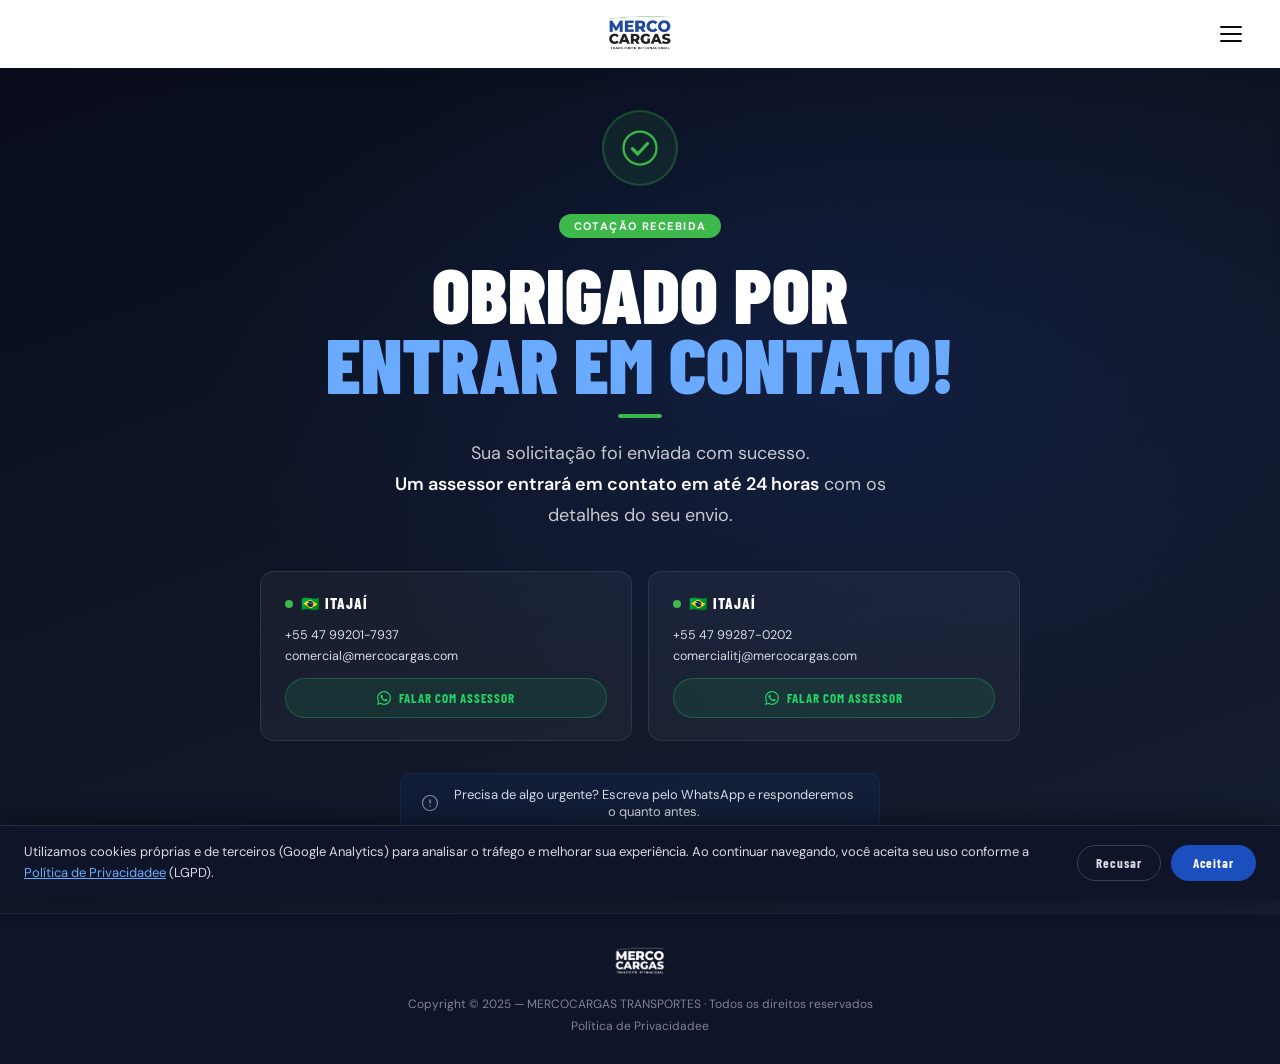
==== thankyou.html @ 4bcff3f1 "Add files via upload" ====
<!DOCTYPE html>
<html lang="pt-BR">
<head>
  <!-- Google Tag Manager -->
<script>(function(w,d,s,l,i){w[l]=w[l]||[];w[l].push({'gtm.start':
new Date().getTime(),event:'gtm.js'});var f=d.getElementsByTagName(s)[0],
j=d.createElement(s),dl=l!='dataLayer'?'&l='+l:'';j.async=true;j.src=
'https://www.googletagmanager.com/gtm.js?id='+i+dl;f.parentNode.insertBefore(j,f);
})(window,document,'script','dataLayer','GTM-52GM26VB');</script>
<!-- End Google Tag Manager -->
  <meta charset="UTF-8">
  <meta name="viewport" content="width=device-width, initial-scale=1.0">
  <title>Obrigado! Sua cotação foi enviada — MERCOCARGAS</title>
  <meta name="robots" content="noindex, nofollow">
  <link rel="icon" type="image/png" href="[data-uri]">
  <link rel="preconnect" href="https://fonts.googleapis.com">
  <link rel="preconnect" href="https://fonts.gstatic.com" crossorigin>
  <link href="https://fonts.googleapis.com/css2?family=Barlow+Condensed:wght@600;700;800;900&family=DM+Sans:wght@300;400;500;600&display=swap" rel="stylesheet">
  <style>
    :root {
      --blue:#1B4FBE; --blue-d:#1340A0; --navy:#080C1A; --navy-2:#0F1528;
      --navy-3:#161E32; --green:#3DB84B; --white:#FFFFFF;
      --gray-l:#D8DCE8; --gray:#7A849A;
    }
    *,*::before,*::after{box-sizing:border-box;margin:0;padding:0}
    html{scroll-behavior:smooth}
    body{font-family:'DM Sans',sans-serif;background:var(--navy);color:var(--white);overflow-x:hidden;-webkit-font-smoothing:antialiased;min-height:100vh;display:flex;flex-direction:column}
    a{text-decoration:none;color:inherit}
    button{cursor:pointer;border:none;font-family:inherit;background:none}

    /* ─── NAV ─────────────────────────────────── */
    .nav {
      position: fixed; top: 0; left: 0; right: 0; z-index: 200;
      height: 68px;
      display: grid;
      grid-template-columns: 48px 1fr 48px;
      align-items: center;
      padding: 0 24px;
      background: var(--white);
      box-shadow: 0 2px 20px rgba(0,0,0,.1);
    }
    .nav-logo {
      grid-column: 2;
      display: flex; justify-content: center; align-items: center;
    }
    .nav-logo img { height: 57px; width: auto; display: block; }

    /* Hambúrguer */
    .nav-hamburger {
      grid-column: 3;
      display: flex; align-items: center; justify-content: flex-end;
      width: 44px; height: 44px; padding: 10px;
      border-radius: 8px;
      cursor: pointer;
      transition: background .2s;
    }
    .nav-hamburger:hover { background: rgba(27,79,190,.08); }
    .hamburger-icon {
      display: flex; flex-direction: column; gap: 5px;
      width: 22px;
    }
    .hamburger-icon span {
      display: block; width: 100%; height: 2px;
      background: var(--navy);
      border-radius: 2px;
      transition: transform .3s, opacity .3s, width .3s;
      transform-origin: center;
    }
    /* Estado aberto */
    .nav-hamburger.open .hamburger-icon span:nth-child(1) { transform: translateY(7px) rotate(45deg); }
    .nav-hamburger.open .hamburger-icon span:nth-child(2) { opacity: 0; transform: scaleX(0); }
    .nav-hamburger.open .hamburger-icon span:nth-child(3) { transform: translateY(-7px) rotate(-45deg); }

    /* Menu drawer */
    .nav-drawer {
      position: fixed; top: 68px; right: 0;
      width: 260px; max-height: calc(100vh - 68px);
      background: var(--white);
      box-shadow: -4px 8px 32px rgba(0,0,0,.18);
      border-radius: 0 0 0 16px;
      padding: 8px 0 16px;
      transform: translateX(110%);
      transition: transform .3s cubic-bezier(.4,0,.2,1);
      z-index: 199;
      overflow-y: auto;
    }
    .nav-drawer.open { transform: translateX(0); }
    .drawer-overlay {
      position: fixed; inset: 0; z-index: 198;
      background: rgba(8,12,26,.4);
      opacity: 0; pointer-events: none;
      transition: opacity .3s;
    }
    .drawer-overlay.open { opacity: 1; pointer-events: all; }

    .drawer-item {
      display: flex; align-items: center; gap: 12px;
      padding: 13px 24px;
      font-size: 14px; font-weight: 600; color: var(--navy);
      transition: background .18s, color .18s;
      border-left: 3px solid transparent;
    }
    .drawer-item:hover {
      background: rgba(27,79,190,.06);
      border-left-color: var(--blue);
      color: var(--blue);
    }
    .drawer-item svg { width: 17px; height: 17px; flex-shrink: 0; opacity: .6; }
    .drawer-divider { height: 1px; background: rgba(0,0,0,.07); margin: 6px 20px; }
    .drawer-cta {
      margin: 10px 20px 0;
      display: flex; align-items: center; justify-content: center; gap: 8px;
      background: var(--blue); color: #fff;
      font-family: 'Barlow Condensed', sans-serif;
      font-weight: 800; font-size: 14px; letter-spacing: .07em; text-transform: uppercase;
      padding: 11px 20px; border-radius: 50px;
      transition: background .2s;
    }
    .drawer-cta:hover { background: var(--blue-d); }

    /* ─── SEÇÃO PRINCIPAL ─────────────────────── */
    .ty-section {
      flex: 1; display: flex; align-items: center; justify-content: center;
      padding: 110px 24px 80px;
      background: linear-gradient(160deg, var(--navy) 0%, var(--navy-3) 100%);
      position: relative; overflow: hidden;
    }
    .ty-section::before {
      content: ''; position: absolute; inset: 0; pointer-events: none;
      background: radial-gradient(ellipse 70% 60% at 65% 40%, rgba(27,79,190,.16) 0%, transparent 70%);
    }
    .ty-inner {
      position: relative; z-index: 2;
      max-width: 760px; width: 100%; text-align: center;
    }

    /* Check icon */
    .ty-icon {
      width: 76px; height: 76px; border-radius: 50%;
      background: rgba(61,184,75,.1); border: 2px solid rgba(61,184,75,.28);
      display: flex; align-items: center; justify-content: center;
      margin: 0 auto 28px;
      animation: iconPop .55s cubic-bezier(.34,1.56,.64,1) both;
    }
    @keyframes iconPop{from{transform:scale(0);opacity:0}to{transform:scale(1);opacity:1}}
    .ty-icon svg { width: 36px; height: 36px; }

    /* Textos */
    @keyframes fadeUp{from{opacity:0;transform:translateY(16px)}to{opacity:1;transform:translateY(0)}}
    .ty-tag {
      display: inline-flex; align-items: center; gap: 8px;
      background: var(--green); color: #fff;
      font-size: 11px; font-weight: 700; letter-spacing: .13em; text-transform: uppercase;
      padding: 5px 15px; border-radius: 100px; margin-bottom: 20px;
      animation: fadeUp .5s .15s ease both;
    }
    .ty-title {
      font-family: 'Barlow Condensed', sans-serif;
      font-size: clamp(46px, 8.5vw, 78px);
      font-weight: 900; text-transform: uppercase; line-height: .9;
      color: #fff; margin-bottom: 16px;
      animation: fadeUp .5s .25s ease both;
    }
    .ty-title span { color: #6AABFF; display: block; }
    .ty-divider {
      width: 44px; height: 4px; background: var(--green);
      border-radius: 2px; margin: 0 auto 20px;
      animation: fadeUp .5s .3s ease both;
    }
    .ty-sub {
      font-size: clamp(16px, 2vw, 18px); color: rgba(255,255,255,.76);
      line-height: 1.72; max-width: 500px; margin: 0 auto 40px;
      animation: fadeUp .5s .35s ease both;
    }
    .ty-sub strong { color: #fff; font-weight: 600; }

    /* ─── ESCRITÓRIOS ─────────────────────────── */
    .ty-offices {
      display: grid;
      grid-template-columns: 1fr 1fr;
      gap: 16px;
      margin-bottom: 32px;
      animation: fadeUp .5s .45s ease both;
    }
    .ty-office {
      background: rgba(255,255,255,.04);
      border: 1px solid rgba(255,255,255,.09);
      border-radius: 14px;
      padding: 22px 24px;
      text-align: left;
      display: flex; flex-direction: column; gap: 12px;
      transition: border-color .25s, background .25s;
    }
    .ty-office:hover {
      border-color: rgba(27,79,190,.45);
      background: rgba(27,79,190,.06);
    }
    .ty-office-city {
      font-family: 'Barlow Condensed', sans-serif;
      font-size: 15px; font-weight: 800; text-transform: uppercase;
      letter-spacing: .07em; color: #fff;
      display: flex; align-items: center; gap: 8px;
    }
    .dot { width: 8px; height: 8px; border-radius: 50%; background: var(--green); flex-shrink: 0; animation: pulse 2s infinite; }
    @keyframes pulse{0%,100%{opacity:1}50%{opacity:.4}}
    .ty-office-info { font-size: 12.5px; color: var(--gray-l); line-height: 1.65; }

    /* Botão WA — tamanho fixo e igual nos dois cards */
    .wa-btn {
      display: flex; align-items: center; justify-content: center; gap: 8px;
      width: 100%;
      background: rgba(37,211,102,.1);
      border: 1px solid rgba(37,211,102,.28);
      color: #25D366;
      font-family: 'Barlow Condensed', sans-serif;
      font-weight: 700; font-size: 13px; letter-spacing: .06em; text-transform: uppercase;
      padding: 11px 16px; border-radius: 50px;
      transition: background .2s, border-color .2s, transform .15s;
      white-space: nowrap;
    }
    .wa-btn:hover { background: rgba(37,211,102,.18); border-color: #25D366; transform: translateY(-1px); }
    .wa-btn svg { width: 14px; height: 14px; fill: #25D366; flex-shrink: 0; }

    /* Info */
    .ty-info {
      display: inline-flex; align-items: center; gap: 10px;
      background: rgba(27,79,190,.09); border: 1px solid rgba(27,79,190,.2);
      border-radius: 10px; padding: 12px 20px;
      font-size: 13px; color: var(--gray-l); max-width: 480px;
      animation: fadeUp .5s .55s ease both;
    }
    .ty-info svg { width: 18px; height: 18px; flex-shrink: 0; opacity: .6; }

    /* ─── FOOTER ──────────────────────────────── */
    .footer {
      background: var(--navy-2); border-top: 1px solid rgba(255,255,255,.06);
      padding: 26px 24px; text-align: center;
    }
    .footer-logo { height: 44px; width: auto; margin: 0 auto 10px; display: block;  filter:brightness(0) invert(1);}
    .f-copy { font-size: 12px; color: var(--gray); line-height: 1.8; }
    .f-copy a { color: var(--gray); transition: color .2s; }
    .f-copy a:hover { color: var(--gray-l); }

    /* ─── MODAL ───────────────────────────────── */
    .modal { display:none; position:fixed; inset:0; z-index:999; background:rgba(8,12,26,.88); backdrop-filter:blur(6px); overflow-y:auto; padding:24px 16px; }
    .modal-box { max-width:660px; margin:40px auto; background:var(--navy-2); border:1px solid rgba(255,255,255,.08); border-radius:14px; overflow:hidden; }
    .modal-head { background:var(--navy); padding:20px 26px; display:flex; align-items:center; justify-content:space-between; border-bottom:1px solid rgba(255,255,255,.06); }
    .modal-head h2 { font-family:'Barlow Condensed',sans-serif; font-size:22px; font-weight:800; text-transform:uppercase; color:#fff; }
    .modal-close { background:rgba(255,255,255,.08); color:#fff; width:32px; height:32px; border-radius:50%; font-size:14px; display:grid; place-items:center; cursor:pointer; border:none; }
    .modal-body { padding:28px; font-size:14px; line-height:1.75; color:var(--gray-l); }
    .modal-body h3 { font-family:'Barlow Condensed',sans-serif; font-size:15px; font-weight:800; text-transform:uppercase; letter-spacing:.06em; color:#fff; margin:20px 0 6px; }
    .modal-body h3:first-child { margin-top:0; }
    .modal-body p,.modal-body li { font-size:13.5px; line-height:1.75; color:var(--gray-l); }
    .modal-body ul { padding-left:18px; margin-top:6px; }
    .modal-body a { color:#6AABFF; }

    /* ─── COOKIE ──────────────────────────────── */
    /* ── COOKIE BANNER ── */
    #cookieBanner {
      position: fixed; bottom: 0; left: 0; right: 0; z-index: 9999;
      background: var(--navy-2);
      border-top: 1px solid rgba(255,255,255,.1);
      padding: 16px 24px;
      display: flex; align-items: center; justify-content: space-between;
      gap: 16px; flex-wrap: wrap;
      box-shadow: 0 -4px 24px rgba(0,0,0,.45);
      transform: translateY(100%);
      transition: transform .35s cubic-bezier(.4,0,.2,1);
    }
    #cookieBanner.visible { transform: translateY(0); }
    #cookieBanner p {
      font-size: 13px; color: var(--gray-l); line-height: 1.6;
      margin: 0; flex: 1; min-width: 220px;
    }
    #cookieBanner p a { color: #6AABFF; text-decoration: underline; }
    .cookie-actions { display: flex; gap: 10px; flex-shrink: 0; }
    .cookie-btn-accept {
      background: var(--blue); color: #fff;
      font-family: 'Barlow Condensed', sans-serif;
      font-weight: 700; font-size: 13px; letter-spacing: .07em;
      padding: 9px 22px; border-radius: 50px; border: none; cursor: pointer;
      transition: background .2s;
    }
    .cookie-btn-accept:hover { background: var(--blue-d); }
    .cookie-btn-reject {
      background: transparent; color: var(--gray-l);
      font-family: 'Barlow Condensed', sans-serif;
      font-weight: 700; font-size: 13px; letter-spacing: .07em;
      padding: 9px 18px; border-radius: 50px;
      border: 1px solid rgba(255,255,255,.18); cursor: pointer;
      transition: border-color .2s, color .2s;
    }
    .cookie-btn-reject:hover { border-color: rgba(255,255,255,.45); color: #fff; }
    @media(max-width:480px){
      #cookieBanner { padding: 14px 16px; }
      #cookieBanner p { font-size: 12px; }
      .cookie-actions { width: 100%; justify-content: flex-end; }
    }

    /* ─── RESPONSIVE ──────────────────────────── */
    @media(max-width:640px){
      .nav { padding: 0 16px; height: 60px; }
      .nav-logo img { height: 44px; }
      .nav-drawer { top: 60px; width: 100%; border-radius: 0; max-height: 70vh; }

      .ty-section { padding: 90px 20px 70px; }
      .ty-offices {
        grid-template-columns: 1fr;
        max-width: 380px;
        margin-left: auto; margin-right: auto;
      }
    }
    @media(max-width:380px){
      .ty-title { font-size: 40px; }
      .ty-sub { font-size: 15px; }
    }
  </style>
</head>
<body>
<!-- Google Tag Manager (noscript) -->
<noscript><iframe src="https://www.googletagmanager.com/ns.html?id=GTM-52GM26VB"
height="0" width="0" style="display:none;visibility:hidden"></iframe></noscript>
<!-- End Google Tag Manager (noscript) -->



<!-- NAV -->
<nav class="nav">
  <!-- Espaço esquerdo (grid) -->
  <div></div>

  <!-- Logo centralizada -->
  <a href="index.html" class="nav-logo" aria-label="Voltar ao início">
    <img id="navLogo" src="" alt="MercoCargas">
  </a>

  <!-- Hambúrguer -->
  <button class="nav-hamburger" id="hamburgerBtn" aria-label="Menu" aria-expanded="false" aria-controls="navDrawer">
    <span class="hamburger-icon">
      <span></span><span></span><span></span>
    </span>
  </button>
</nav>

<!-- Overlay -->
<div class="drawer-overlay" id="drawerOverlay"></div>

<!-- Drawer -->
<nav class="nav-drawer" id="navDrawer" aria-label="Navegação principal">
  <a href="index.html" class="drawer-item">
    <svg viewBox="0 0 24 24" fill="none" stroke="currentColor" stroke-width="2" stroke-linecap="round" stroke-linejoin="round"><path d="M3 9.5L12 3l9 6.5V20a1 1 0 01-1 1H4a1 1 0 01-1-1V9.5z"/></svg>
    Início
  </a>
  <a href="index.html#servicios" class="drawer-item">
    <svg viewBox="0 0 24 24" fill="none" stroke="currentColor" stroke-width="2" stroke-linecap="round" stroke-linejoin="round"><rect x="2" y="7" width="20" height="14" rx="2"/><path d="M16 7V5a2 2 0 00-2-2h-4a2 2 0 00-2 2v2"/></svg>
    Serviços
  </a>
  <a href="index.html#contacto" class="drawer-item">
    <svg viewBox="0 0 24 24" fill="none" stroke="currentColor" stroke-width="2" stroke-linecap="round" stroke-linejoin="round"><path d="M21 10c0 7-9 13-9 13S3 17 3 10a9 9 0 0118 0z"/><circle cx="12" cy="10" r="3"/></svg>
    Contato
  </a>
  <div class="drawer-divider"></div>
  <a href="index.html#cotizar" class="drawer-cta">
    <svg width="14" height="14" viewBox="0 0 24 24" fill="none" stroke="currentColor" stroke-width="2.5" stroke-linecap="round" stroke-linejoin="round"><path d="M12 5v14M5 12l7-7 7 7"/></svg>
    Nova cotação
  </a>
</nav>

<!-- SEÇÃO OBRIGADO -->
<section class="ty-section">
  <div class="ty-inner">
    <!-- GTM: trigger de visibilidade para form_submit -->
    <div id="gtm-form-submit" data-gtm-event="form_submit" data-form-name="cotizacion" data-page-type="thank_you" style="display:none;" aria-hidden="true"></div>

    <div class="ty-icon">
      <svg viewBox="0 0 24 24" fill="none" xmlns="http://www.w3.org/2000/svg">
        <circle cx="12" cy="12" r="11" stroke="#3DB84B" stroke-width="1.5"/>
        <path d="M7 12.5l3.5 3.5 6.5-7" stroke="#3DB84B" stroke-width="2.2" stroke-linecap="round" stroke-linejoin="round"/>
      </svg>
    </div>

    <span class="ty-tag">Cotação recebida</span>

    <h1 class="ty-title">
      Obrigado por<br>
      <span>entrar em contato!</span>
    </h1>

    <div class="ty-divider"></div>

    <p class="ty-sub">
      Sua solicitação foi enviada com sucesso.<br>
      <strong>Um assessor entrará em contato em até 24 horas</strong> com os detalhes do seu envio.
    </p>

    <div class="ty-offices">
            <div class="ty-office">
        <div class="ty-office-city"><span class="dot"></span>🇧🇷 Itajaí</div>
        <div class="ty-office-info">
          +55 47 99201-7937<br>
          comercial@mercocargas.com
        </div>
        <a onclick="window.dataLayer=window.dataLayer||[];window.dataLayer.push({event:'click_whatsapp',city:'itajai_1',page:'thankyou'})" href="https://wa.me/5547992017937?text=Ol%C3%A1%2C%20entro%20em%20contato%20em%20nome%20da%20%5BNome%20da%20minha%20empresa%5D.%20Temos%20interesse%20no%20servi%C3%A7o%20de%20fracionados%20rodovi%C3%A1rios%20%2F%20carga%20fracionada%20da%20Mercocargas.%20Voc%C3%AAs%20podem%20nos%20orientar%20e%20enviar%20uma%20cota%C3%A7%C3%A3o%3F%20Muito%20obrigado." target="_blank" rel="noopener" class="wa-btn">
          <svg viewBox="0 0 24 24" xmlns="http://www.w3.org/2000/svg"><path d="M17.472 14.382c-.297-.149-1.758-.867-2.03-.967-.273-.099-.471-.148-.67.15-.197.297-.767.966-.94 1.164-.173.199-.347.223-.644.075-.297-.15-1.255-.463-2.39-1.475-.883-.788-1.48-1.761-1.653-2.059-.173-.297-.018-.458.13-.606.134-.133.298-.347.446-.52.149-.174.198-.298.298-.497.099-.198.05-.371-.025-.52-.075-.149-.669-1.612-.916-2.207-.242-.579-.487-.5-.669-.51-.173-.008-.371-.01-.57-.01-.198 0-.52.074-.792.372-.272.297-1.04 1.016-1.04 2.479 0 1.462 1.065 2.875 1.213 3.074.149.198 2.096 3.2 5.077 4.487.709.306 1.262.489 1.694.625.712.227 1.36.195 1.871.118.571-.085 1.758-.719 2.006-1.413.248-.694.248-1.289.173-1.413-.074-.124-.272-.198-.57-.347m-5.421 7.403h-.004a9.87 9.87 0 01-5.031-1.378l-.361-.214-3.741.982.998-3.648-.235-.374a9.86 9.86 0 01-1.51-5.26c.001-5.45 4.436-9.884 9.888-9.884 2.64 0 5.122 1.03 6.988 2.898a9.825 9.825 0 012.893 6.994c-.003 5.45-4.437 9.884-9.885 9.884m8.413-18.297A11.815 11.815 0 0012.05 0C5.495 0 .16 5.335.157 11.892c0 2.096.547 4.142 1.588 5.945L.057 24l6.305-1.654a11.882 11.882 0 005.683 1.448h.005c6.554 0 11.89-5.335 11.893-11.893a11.821 11.821 0 00-3.48-8.413z"/></svg> Falar com assessor
        </a>
      </div>
      <div class="ty-office">
        <div class="ty-office-city"><span class="dot"></span>🇧🇷 Itajaí</div>
        <div class="ty-office-info">
          +55 47 99287-0202<br>
          comercialitj@mercocargas.com
        </div>
        <a onclick="window.dataLayer=window.dataLayer||[];window.dataLayer.push({event:'click_whatsapp',city:'itajai_2',page:'thankyou'})" href="https://wa.me/5547992870202?text=Ol%C3%A1%2C%20entro%20em%20contato%20em%20nome%20da%20%5BNome%20da%20minha%20empresa%5D.%20Temos%20interesse%20no%20servi%C3%A7o%20de%20fracionados%20rodovi%C3%A1rios%20%2F%20carga%20fracionada%20da%20Mercocargas.%20Voc%C3%AAs%20podem%20nos%20orientar%20e%20enviar%20uma%20cota%C3%A7%C3%A3o%3F%20Muito%20obrigado." target="_blank" rel="noopener" class="wa-btn">
          <svg viewBox="0 0 24 24" xmlns="http://www.w3.org/2000/svg"><path d="M17.472 14.382c-.297-.149-1.758-.867-2.03-.967-.273-.099-.471-.148-.67.15-.197.297-.767.966-.94 1.164-.173.199-.347.223-.644.075-.297-.15-1.255-.463-2.39-1.475-.883-.788-1.48-1.761-1.653-2.059-.173-.297-.018-.458.13-.606.134-.133.298-.347.446-.52.149-.174.198-.298.298-.497.099-.198.05-.371-.025-.52-.075-.149-.669-1.612-.916-2.207-.242-.579-.487-.5-.669-.51-.173-.008-.371-.01-.57-.01-.198 0-.52.074-.792.372-.272.297-1.04 1.016-1.04 2.479 0 1.462 1.065 2.875 1.213 3.074.149.198 2.096 3.2 5.077 4.487.709.306 1.262.489 1.694.625.712.227 1.36.195 1.871.118.571-.085 1.758-.719 2.006-1.413.248-.694.248-1.289.173-1.413-.074-.124-.272-.198-.57-.347m-5.421 7.403h-.004a9.87 9.87 0 01-5.031-1.378l-.361-.214-3.741.982.998-3.648-.235-.374a9.86 9.86 0 01-1.51-5.26c.001-5.45 4.436-9.884 9.888-9.884 2.64 0 5.122 1.03 6.988 2.898a9.825 9.825 0 012.893 6.994c-.003 5.45-4.437 9.884-9.885 9.884m8.413-18.297A11.815 11.815 0 0012.05 0C5.495 0 .16 5.335.157 11.892c0 2.096.547 4.142 1.588 5.945L.057 24l6.305-1.654a11.882 11.882 0 005.683 1.448h.005c6.554 0 11.89-5.335 11.893-11.893a11.821 11.821 0 00-3.48-8.413z"/></svg> Falar com assessor
        </a>
      </div>
    </div>

    <div class="ty-info">
      <svg viewBox="0 0 24 24" fill="none" xmlns="http://www.w3.org/2000/svg">
        <circle cx="12" cy="12" r="10" stroke="currentColor" stroke-width="1.5"/>
        <path d="M12 8v4M12 16h.01" stroke="currentColor" stroke-width="2" stroke-linecap="round"/>
      </svg>
      Precisa de algo urgente? Escreva pelo WhatsApp e responderemos o quanto antes.
    </div>

  </div>
</section>

<!-- FOOTER -->
<footer class="footer">
  <img id="footerLogo" src="" alt="MercoCargas" class="footer-logo">
  <p class="f-copy">
    Copyright © 2025 — <a href="https://mercocargas.com/" target="_blank">MERCOCARGAS TRANSPORTES</a> · Todos os direitos reservados<br>
    <a href="#" id="privacyLink">Política de Privacidadee</a>
  </p>
</footer>

<!-- MODAL -->
<div id="privacyModal" class="modal">
  <div class="modal-box">
    <div class="modal-head"><h2>Política de Privacidadee</h2><button class="modal-close" id="modalClose">✕</button></div>
    <div class="modal-body">
      <h3>1. Introdução</h3><p>Na Mercocargas, temos o compromisso de proteger a privacidade dos nossos usuários.</p>
      <h3>2. Informações que coletamos</h3><p>Nome, e-mail, empresa (opcional) e qualquer informação incluída na consulta.</p>
      <h3>3. Uso das informações</h3><p>Para responder consultas e fornecer informações sobre serviços. Comunicações comerciais somente com autorização prévia.</p>
      <h3>4. Proteção de dados</h3><p>Implementamos medidas técnicas para proteger as informações contra acesso não autorizado.</p>
      <h3>5. Compartilhamento com terceiros</h3><p>Não compartilhamos nem vendemos informações pessoais, salvo obrigação legal.</p>
      <h3>6. Direitos do usuário</h3><p>Você pode acessar, corrigir ou excluir suas informações escrevendo para <a href="mailto:infomercocargas@gmail.com">infomercocargas@gmail.com</a>.</p>
      <h3>7. Cookies e tecnologias de rastreamento</h3>
      <p>Este site utiliza cookies próprias (técnicas/funcionais) e cookies de terceiros por meio do <strong>Google Analytics 4 (GA4)</strong>, administrado via Google Tag Manager. Essas cookies coletam informações anônimas sobre o comportamento de navegação (páginas visitadas, tempo de permanência e origem do tráfego) com o único objetivo de melhorar o serviço.</p>
      <p>Conforme a Lei Geral de Proteção de Dados (LGPD) e boas práticas de privacidade, informamos que:</p>
      <ul>
        <li>As cookies analíticas só são ativadas se o usuário conceder seu consentimento por meio do banner de cookies.</li>
        <li>As cookies estritamente necessárias para o funcionamento do site não exigem consentimento.</li>
        <li>Você pode recusar ou revogar seu consentimento a qualquer momento fechando e voltando a visitar o site, ou configurando seu navegador para bloquear cookies.</li>
      </ul>
      <p>Para mais informações sobre as práticas de privacidade do Google: <a href="https://policies.google.com/privacy" target="_blank" rel="noopener" style="color:#6AABFF">policies.google.com/privacy</a>.</p>
      <h3>8. Contato</h3><p><a href="mailto:infomercocargas@gmail.com">infomercocargas@gmail.com</a></p>
    </div>
  </div>
</div>

<!-- COOKIE BANNER -->
<div id="cookieBanner" role="region" aria-label="Aviso de cookies">
  <p>
    Utilizamos cookies próprias e de terceiros (Google Analytics) para analisar o tráfego e melhorar sua experiência.
    Ao continuar navegando, você aceita seu uso conforme a
    <a href="#" id="cookiePrivacyLink">Política de Privacidadee</a> (LGPD).
  </p>
  <div class="cookie-actions">
    <button class="cookie-btn-reject" id="cookieReject">Recusar</button>
    <button class="cookie-btn-accept" id="cookieAccept">Aceitar</button>
  </div>
</div>

<script>
  const LOGO_SRC = '[data-uri]';
  document.getElementById('navLogo').src    = LOGO_SRC;
  document.getElementById('footerLogo').src = LOGO_SRC;

  // ── GTM: evento principal de conversão ──
  window.dataLayer = window.dataLayer || [];
  window.dataLayer.push({
    event: 'form_submit',
    form_name: 'cotizacion',
    page_type: 'thank_you'
  });

  // ── Hambúrguer ──
  const hamburgerBtn  = document.getElementById('hamburgerBtn');
  const navDrawer     = document.getElementById('navDrawer');
  const drawerOverlay = document.getElementById('drawerOverlay');

  function openDrawer() {
    navDrawer.classList.add('open');
    drawerOverlay.classList.add('open');
    hamburgerBtn.classList.add('open');
    hamburgerBtn.setAttribute('aria-expanded', 'true');
    document.body.style.overflow = 'hidden';
  }
  function closeDrawer() {
    navDrawer.classList.remove('open');
    drawerOverlay.classList.remove('open');
    hamburgerBtn.classList.remove('open');
    hamburgerBtn.setAttribute('aria-expanded', 'false');
    document.body.style.overflow = '';
  }

  hamburgerBtn.addEventListener('click', () => {
    navDrawer.classList.contains('open') ? closeDrawer() : openDrawer();
  });
  drawerOverlay.addEventListener('click', closeDrawer);
  document.addEventListener('keydown', e => { if(e.key === 'Escape') closeDrawer(); });

  // Modal privacidade
  const modal=document.getElementById('privacyModal');
  function openPrivacyModal(e){e.preventDefault();modal.style.display='block';}
  document.getElementById('privacyLink').addEventListener('click',openPrivacyModal);
  document.getElementById('modalClose').addEventListener('click',()=>modal.style.display='none');
  modal.addEventListener('click',e=>{if(e.target===modal)modal.style.display='none';});

  // Cookie banner
  (function(){
    const COOKIE_KEY = 'mc_cookie_consent';
    const banner = document.getElementById('cookieBanner');
    const stored = localStorage.getItem(COOKIE_KEY);

    if(!stored){
      setTimeout(()=>banner.classList.add('visible'), 800);
    }

    document.getElementById('cookieAccept').addEventListener('click',()=>{
      localStorage.setItem(COOKIE_KEY,'accepted');
      banner.classList.remove('visible');
    });

    document.getElementById('cookieReject').addEventListener('click',()=>{
      localStorage.setItem(COOKIE_KEY,'rejected');
      banner.classList.remove('visible');
    });

    // Link da política dentro do banner abre o modal
    document.getElementById('cookiePrivacyLink').addEventListener('click',openPrivacyModal);
  })();
</script>
</body>
</html>
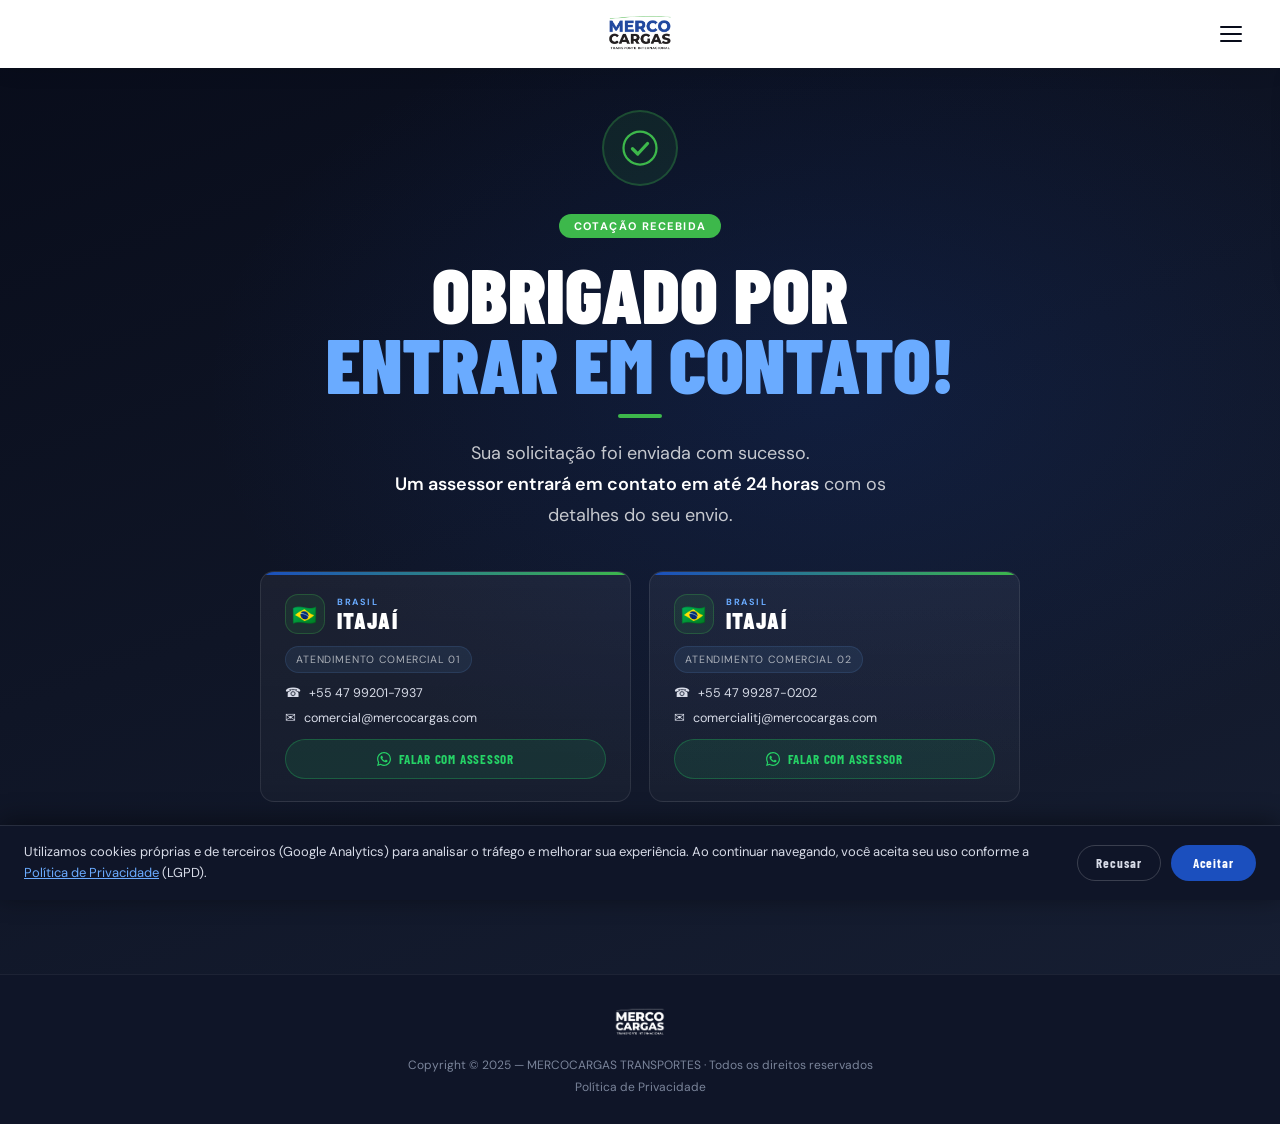
==== commit f2290019: "Add files via upload" ====
--- a/thankyou.html
+++ b/thankyou.html
@@ -314,6 +314,87 @@
       .ty-title { font-size: 40px; }
       .ty-sub { font-size: 15px; }
     }
+  
+
+    /* ===== THANK YOU — CONTATOS BRASIL REFINADOS ===== */
+    .ty-offices { gap: 18px; }
+    .ty-office {
+      position: relative;
+      overflow: hidden;
+      min-height: 230px;
+      background: linear-gradient(180deg, rgba(255,255,255,.055), rgba(255,255,255,.028));
+    }
+    .ty-office::before {
+      content:'';
+      position:absolute;
+      top:0; left:0; right:0;
+      height:3px;
+      background:linear-gradient(90deg,var(--blue),var(--green));
+    }
+    .ty-office-city { gap: 12px; align-items:center; }
+    .ty-flag {
+      width: 40px;
+      height: 40px;
+      display:grid;
+      place-items:center;
+      flex-shrink:0;
+      border-radius:13px;
+      background:rgba(61,184,75,.10);
+      border:1px solid rgba(61,184,75,.28);
+      font-size:20px;
+    }
+    .ty-city-copy { display:flex; flex-direction:column; gap:2px; min-width:0; }
+    .ty-country {
+      font-family:'DM Sans',sans-serif;
+      font-size:9px;
+      letter-spacing:.18em;
+      text-transform:uppercase;
+      color:#6AABFF;
+      line-height:1;
+      font-weight:700;
+    }
+    .ty-city-name {
+      font-family:'Barlow Condensed',sans-serif;
+      font-size:22px;
+      line-height:1;
+      color:#fff;
+      font-weight:900;
+      letter-spacing:.06em;
+      text-transform:uppercase;
+    }
+    .ty-office-role {
+      width:fit-content;
+      color:rgba(255,255,255,.62);
+      font-size:10.5px;
+      letter-spacing:.08em;
+      text-transform:uppercase;
+      background:rgba(106,171,255,.08);
+      border:1px solid rgba(106,171,255,.13);
+      border-radius:999px;
+      padding:6px 10px;
+    }
+    .ty-office-info {
+      display:flex;
+      flex-direction:column;
+      gap:8px;
+      line-height:1.35;
+      min-width:0;
+    }
+    .ty-office-info a {
+      display:flex;
+      align-items:center;
+      gap:8px;
+      color:var(--gray-l);
+      overflow-wrap:anywhere;
+      word-break:break-word;
+    }
+    .ty-office-info a:hover { color:#6AABFF; }
+    .wa-btn { margin-top:auto; }
+    @media(max-width:720px){
+      .ty-offices { grid-template-columns:1fr; max-width:420px; margin-left:auto; margin-right:auto; }
+      .ty-office { min-height:auto; padding:22px; }
+    }
+
   </style>
 </head>
 <body>
@@ -394,28 +475,35 @@
     </p>
 
     <div class="ty-offices">
-            <div class="ty-office">
-        <div class="ty-office-city"><span class="dot"></span>🇧🇷 Itajaí</div>
+      <div class="ty-office">
+        <div class="ty-office-city">
+          <span class="ty-flag" aria-hidden="true">🇧🇷</span>
+          <span class="ty-city-copy"><span class="ty-country">Brasil</span><span class="ty-city-name">Itajaí</span></span>
+        </div>
+        <div class="ty-office-role">Atendimento comercial 01</div>
         <div class="ty-office-info">
-          +55 47 99201-7937<br>
-          comercial@mercocargas.com
+          <a href="tel:+5547992017937"><span aria-hidden="true">☎</span>+55 47 99201-7937</a>
+          <a href="mailto:comercial@mercocargas.com"><span aria-hidden="true">✉</span>comercial@mercocargas.com</a>
         </div>
         <a onclick="window.dataLayer=window.dataLayer||[];window.dataLayer.push({event:'click_whatsapp',city:'itajai_1',page:'thankyou'})" href="https://wa.me/5547992017937?text=Ol%C3%A1%2C%20entro%20em%20contato%20em%20nome%20da%20%5BNome%20da%20minha%20empresa%5D.%20Temos%20interesse%20no%20servi%C3%A7o%20de%20fracionados%20rodovi%C3%A1rios%20%2F%20carga%20fracionada%20da%20Mercocargas.%20Voc%C3%AAs%20podem%20nos%20orientar%20e%20enviar%20uma%20cota%C3%A7%C3%A3o%3F%20Muito%20obrigado." target="_blank" rel="noopener" class="wa-btn">
           <svg viewBox="0 0 24 24" xmlns="http://www.w3.org/2000/svg"><path d="M17.472 14.382c-.297-.149-1.758-.867-2.03-.967-.273-.099-.471-.148-.67.15-.197.297-.767.966-.94 1.164-.173.199-.347.223-.644.075-.297-.15-1.255-.463-2.39-1.475-.883-.788-1.48-1.761-1.653-2.059-.173-.297-.018-.458.13-.606.134-.133.298-.347.446-.52.149-.174.198-.298.298-.497.099-.198.05-.371-.025-.52-.075-.149-.669-1.612-.916-2.207-.242-.579-.487-.5-.669-.51-.173-.008-.371-.01-.57-.01-.198 0-.52.074-.792.372-.272.297-1.04 1.016-1.04 2.479 0 1.462 1.065 2.875 1.213 3.074.149.198 2.096 3.2 5.077 4.487.709.306 1.262.489 1.694.625.712.227 1.36.195 1.871.118.571-.085 1.758-.719 2.006-1.413.248-.694.248-1.289.173-1.413-.074-.124-.272-.198-.57-.347m-5.421 7.403h-.004a9.87 9.87 0 01-5.031-1.378l-.361-.214-3.741.982.998-3.648-.235-.374a9.86 9.86 0 01-1.51-5.26c.001-5.45 4.436-9.884 9.888-9.884 2.64 0 5.122 1.03 6.988 2.898a9.825 9.825 0 012.893 6.994c-.003 5.45-4.437 9.884-9.885 9.884m8.413-18.297A11.815 11.815 0 0012.05 0C5.495 0 .16 5.335.157 11.892c0 2.096.547 4.142 1.588 5.945L.057 24l6.305-1.654a11.882 11.882 0 005.683 1.448h.005c6.554 0 11.89-5.335 11.893-11.893a11.821 11.821 0 00-3.48-8.413z"/></svg> Falar com assessor
         </a>
       </div>
       <div class="ty-office">
-        <div class="ty-office-city"><span class="dot"></span>🇧🇷 Itajaí</div>
+        <div class="ty-office-city">
+          <span class="ty-flag" aria-hidden="true">🇧🇷</span>
+          <span class="ty-city-copy"><span class="ty-country">Brasil</span><span class="ty-city-name">Itajaí</span></span>
+        </div>
+        <div class="ty-office-role">Atendimento comercial 02</div>
         <div class="ty-office-info">
-          +55 47 99287-0202<br>
-          comercialitj@mercocargas.com
+          <a href="tel:+5547992870202"><span aria-hidden="true">☎</span>+55 47 99287-0202</a>
+          <a href="mailto:comercialitj@mercocargas.com"><span aria-hidden="true">✉</span>comercialitj@mercocargas.com</a>
         </div>
         <a onclick="window.dataLayer=window.dataLayer||[];window.dataLayer.push({event:'click_whatsapp',city:'itajai_2',page:'thankyou'})" href="https://wa.me/5547992870202?text=Ol%C3%A1%2C%20entro%20em%20contato%20em%20nome%20da%20%5BNome%20da%20minha%20empresa%5D.%20Temos%20interesse%20no%20servi%C3%A7o%20de%20fracionados%20rodovi%C3%A1rios%20%2F%20carga%20fracionada%20da%20Mercocargas.%20Voc%C3%AAs%20podem%20nos%20orientar%20e%20enviar%20uma%20cota%C3%A7%C3%A3o%3F%20Muito%20obrigado." target="_blank" rel="noopener" class="wa-btn">
           <svg viewBox="0 0 24 24" xmlns="http://www.w3.org/2000/svg"><path d="M17.472 14.382c-.297-.149-1.758-.867-2.03-.967-.273-.099-.471-.148-.67.15-.197.297-.767.966-.94 1.164-.173.199-.347.223-.644.075-.297-.15-1.255-.463-2.39-1.475-.883-.788-1.48-1.761-1.653-2.059-.173-.297-.018-.458.13-.606.134-.133.298-.347.446-.52.149-.174.198-.298.298-.497.099-.198.05-.371-.025-.52-.075-.149-.669-1.612-.916-2.207-.242-.579-.487-.5-.669-.51-.173-.008-.371-.01-.57-.01-.198 0-.52.074-.792.372-.272.297-1.04 1.016-1.04 2.479 0 1.462 1.065 2.875 1.213 3.074.149.198 2.096 3.2 5.077 4.487.709.306 1.262.489 1.694.625.712.227 1.36.195 1.871.118.571-.085 1.758-.719 2.006-1.413.248-.694.248-1.289.173-1.413-.074-.124-.272-.198-.57-.347m-5.421 7.403h-.004a9.87 9.87 0 01-5.031-1.378l-.361-.214-3.741.982.998-3.648-.235-.374a9.86 9.86 0 01-1.51-5.26c.001-5.45 4.436-9.884 9.888-9.884 2.64 0 5.122 1.03 6.988 2.898a9.825 9.825 0 012.893 6.994c-.003 5.45-4.437 9.884-9.885 9.884m8.413-18.297A11.815 11.815 0 0012.05 0C5.495 0 .16 5.335.157 11.892c0 2.096.547 4.142 1.588 5.945L.057 24l6.305-1.654a11.882 11.882 0 005.683 1.448h.005c6.554 0 11.89-5.335 11.893-11.893a11.821 11.821 0 00-3.48-8.413z"/></svg> Falar com assessor
         </a>
       </div>
     </div>
-
     <div class="ty-info">
       <svg viewBox="0 0 24 24" fill="none" xmlns="http://www.w3.org/2000/svg">
         <circle cx="12" cy="12" r="10" stroke="currentColor" stroke-width="1.5"/>
@@ -432,14 +520,14 @@
   <img id="footerLogo" src="" alt="MercoCargas" class="footer-logo">
   <p class="f-copy">
     Copyright © 2025 — <a href="https://mercocargas.com/" target="_blank">MERCOCARGAS TRANSPORTES</a> · Todos os direitos reservados<br>
-    <a href="#" id="privacyLink">Política de Privacidadee</a>
+    <a href="#" id="privacyLink">Política de Privacidade</a>
   </p>
 </footer>
 
 <!-- MODAL -->
 <div id="privacyModal" class="modal">
   <div class="modal-box">
-    <div class="modal-head"><h2>Política de Privacidadee</h2><button class="modal-close" id="modalClose">✕</button></div>
+    <div class="modal-head"><h2>Política de Privacidade</h2><button class="modal-close" id="modalClose">✕</button></div>
     <div class="modal-body">
       <h3>1. Introdução</h3><p>Na Mercocargas, temos o compromisso de proteger a privacidade dos nossos usuários.</p>
       <h3>2. Informações que coletamos</h3><p>Nome, e-mail, empresa (opcional) e qualquer informação incluída na consulta.</p>
@@ -466,7 +554,7 @@
   <p>
     Utilizamos cookies próprias e de terceiros (Google Analytics) para analisar o tráfego e melhorar sua experiência.
     Ao continuar navegando, você aceita seu uso conforme a
-    <a href="#" id="cookiePrivacyLink">Política de Privacidadee</a> (LGPD).
+    <a href="#" id="cookiePrivacyLink">Política de Privacidade</a> (LGPD).
   </p>
   <div class="cookie-actions">
     <button class="cookie-btn-reject" id="cookieReject">Recusar</button>
